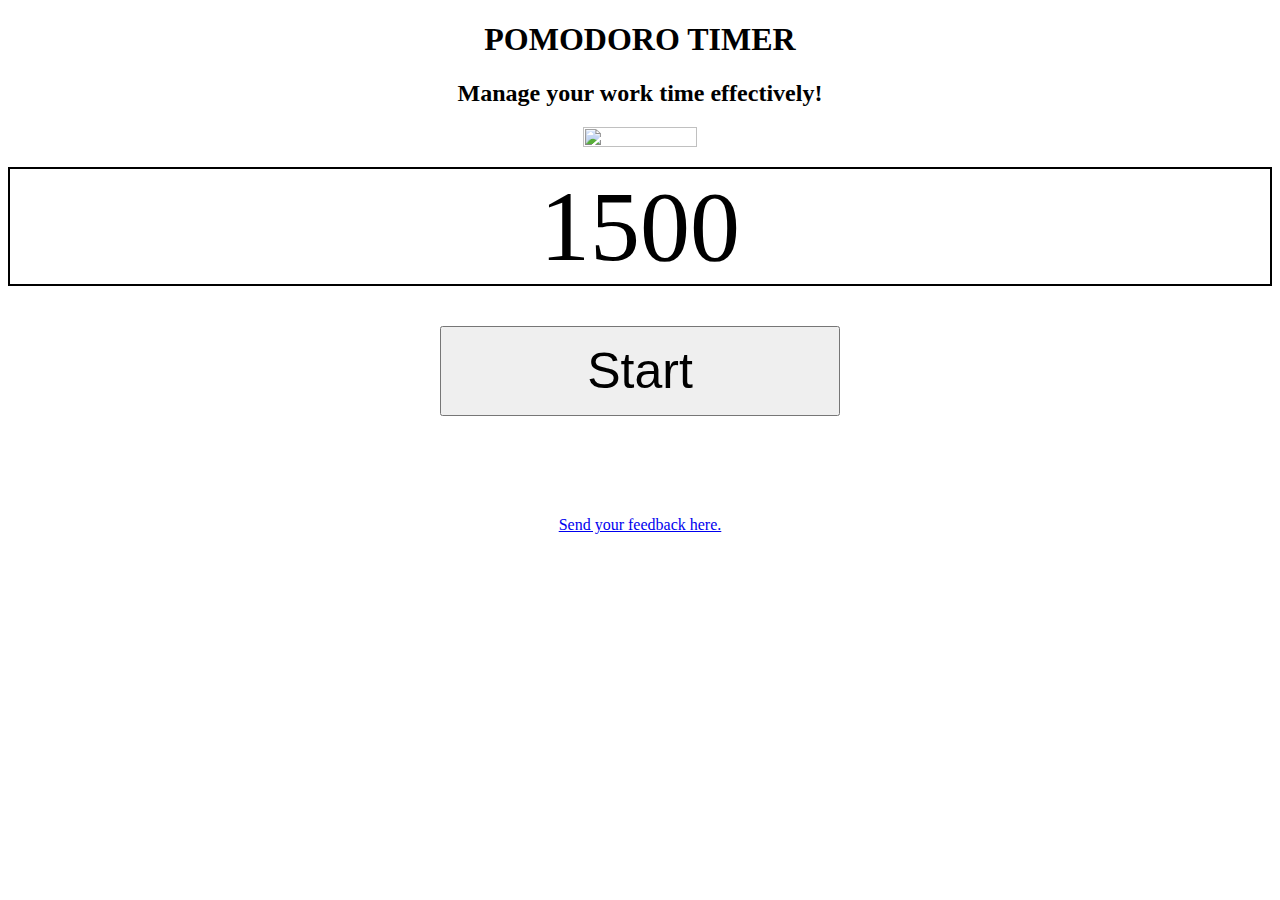
==== index.html @ bef69f12 "refactored styling and moved remaining time from p element to div" ====
<!DOCTYPE html>
<html>
<head>
    <title>Pomodoro App</title>
    <meta charset="utf-8">
    <meta name="viewport" content="width=device-width, initial-scale=1.0">
    <link rel="stylesheet" href="styles.css">
</head>
<body>
    <header>
        <h1>POMODORO TIMER</h1>
        <h2>Manage your work time effectively!</h2>
    </header>    
    <div>
        <p class="aligncenter">
            <img class="imagesize" src="Resources\depositphotos_6046412-stock-photo-under-construction.jpg" />
        </p>
    </div>
    <div class="countdowntimer">1500</div>
    <div class="wrapper">       
        <button type="button" class="button">Start</button>
    </div>
    <footer>
        <p>
            <a href="mailto:calanker@gmail.com">Send your feedback here.</a>
        </p>
    </footer>
</body>
</html>
---- styles.css ----
body {
	font-family: verdana;
	text-align: center;
}

.countdowntimer {
	border-style: solid;
	border-color: black;
	border-width: 2px;
	font-size: 100px;
}

.countdownclock {
	margin: auto;
}

.aligncenter {
	text-align: center;
}

.button {
	width: 400px;
	height: 90px;	
	font-size: 50px;
}

.wrapper {
	text-align: center;
	margin-top: 40px;
	margin-bottom: 100px;
}

.imagesize{
	width: 30%;
	height: 30%;
}
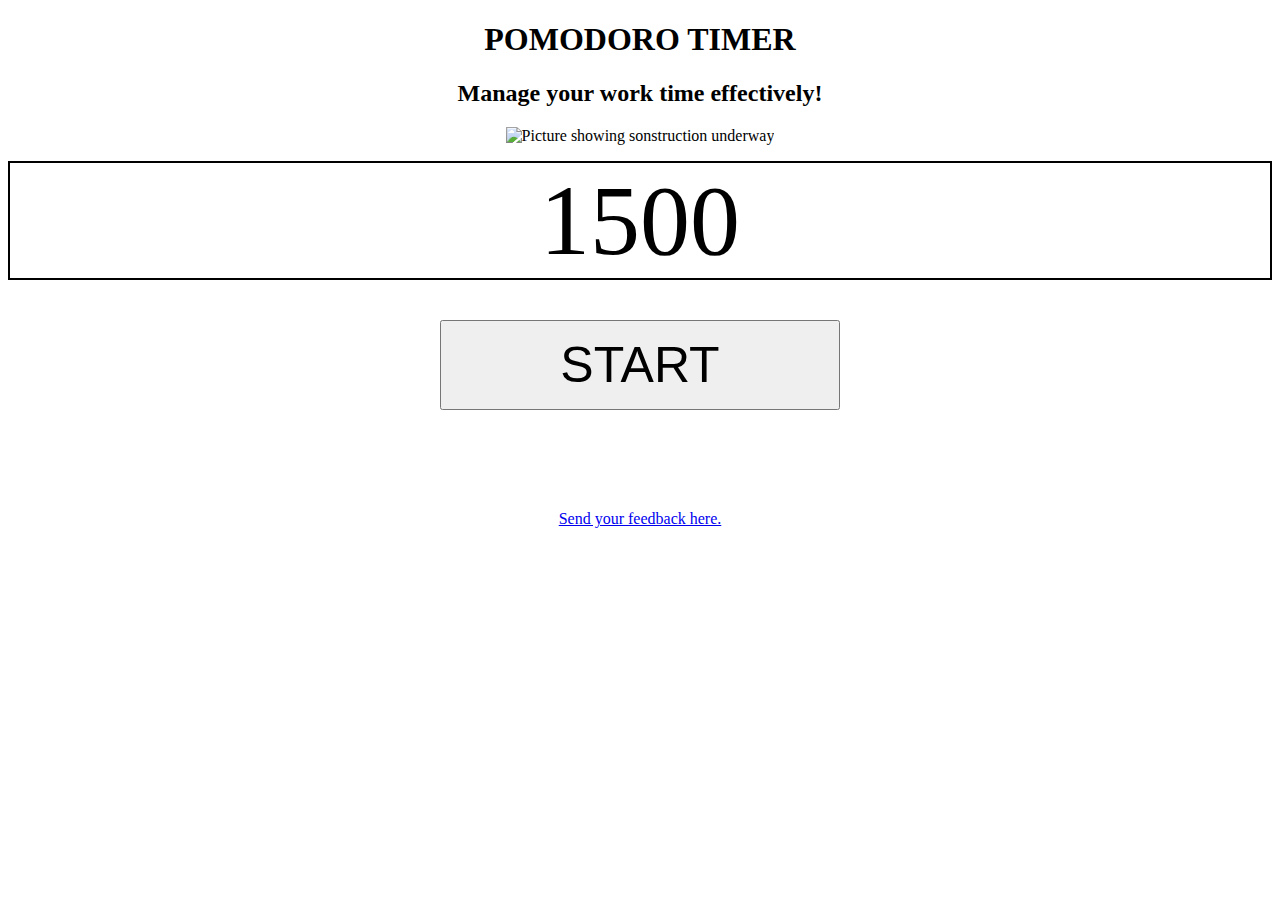
==== commit 98f49d88: "Added start/stop function" ====
--- a/index.html
+++ b/index.html
@@ -1,5 +1,5 @@
 <!DOCTYPE html>
-<html>
+<html lang="en">
 <head>
     <title>Pomodoro App</title>
     <meta charset="utf-8">
@@ -13,17 +13,18 @@
     </header>    
     <div>
         <p class="aligncenter">
-            <img class="imagesize" src="Resources\depositphotos_6046412-stock-photo-under-construction.jpg" />
+            <img src="Resources\depositphotos_6046412-stock-photo-under-construction.jpg" alt="Picture showing sonstruction underway"/>
         </p>
     </div>
-    <div class="countdowntimer">1500</div>
+    <div class="countdowntimer" id="seconds">1500</div>
     <div class="wrapper">       
-        <button type="button" class="button">Start</button>
+        <button type="button" id="button" class="button" onclick="startCountDown()">START</button>
     </div>
     <footer>
         <p>
             <a href="mailto:calanker@gmail.com">Send your feedback here.</a>
         </p>
     </footer>
+    <script src="Script.js"></script>
 </body>
 </html>--- a/styles.css
+++ b/styles.css
@@ -30,7 +30,7 @@
 	margin-bottom: 100px;
 }
 
-.imagesize{
+img {
 	width: 30%;
 	height: 30%;
 }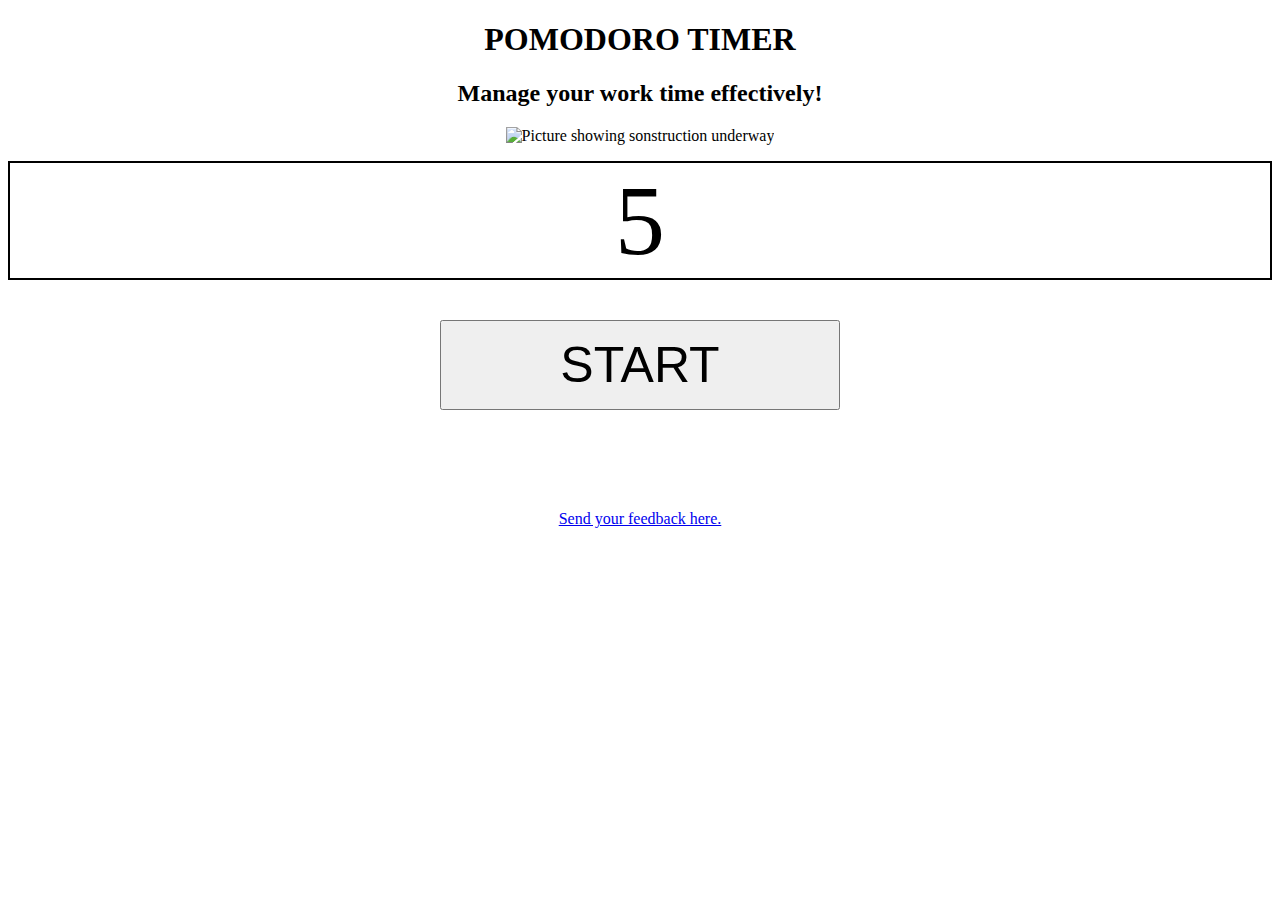
==== commit 0440973f: "Implemented count down function" ====
--- a/index.html
+++ b/index.html
@@ -16,7 +16,7 @@
             <img src="Resources\depositphotos_6046412-stock-photo-under-construction.jpg" alt="Picture showing sonstruction underway"/>
         </p>
     </div>
-    <div class="countdowntimer" id="seconds">1500</div>
+    <div class="countdowntimer" id="seconds">5</div>
     <div class="wrapper">       
         <button type="button" id="button" class="button" onclick="startCountDown()">START</button>
     </div>
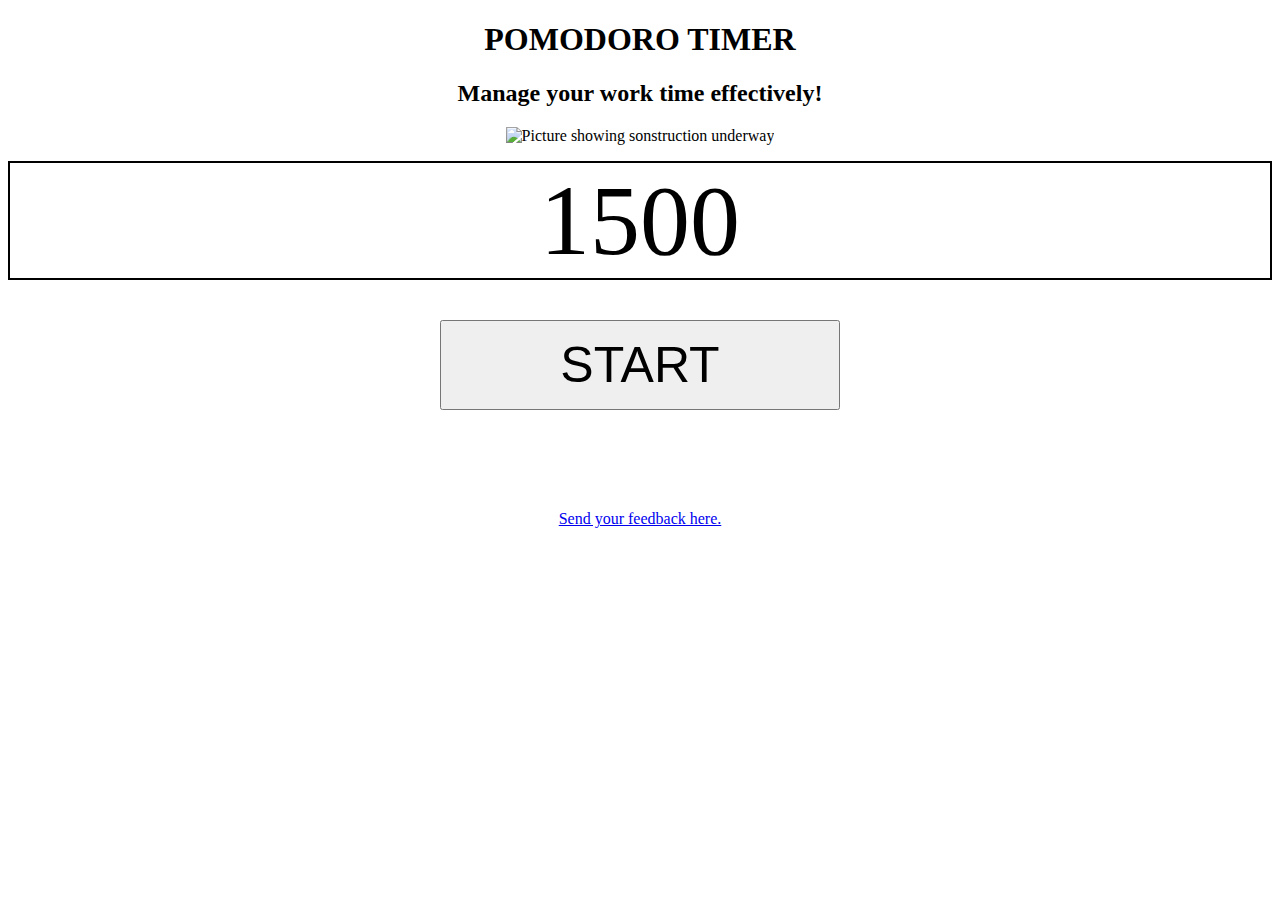
==== commit 6ef12a62: "Stopping the countdown finally works!" ====
--- a/index.html
+++ b/index.html
@@ -16,7 +16,7 @@
             <img src="Resources\depositphotos_6046412-stock-photo-under-construction.jpg" alt="Picture showing sonstruction underway"/>
         </p>
     </div>
-    <div class="countdowntimer" id="seconds">5</div>
+    <div class="countdowntimer" id="seconds">1500</div>
     <div class="wrapper">       
         <button type="button" id="button" class="button" onclick="startCountDown()">START</button>
     </div>
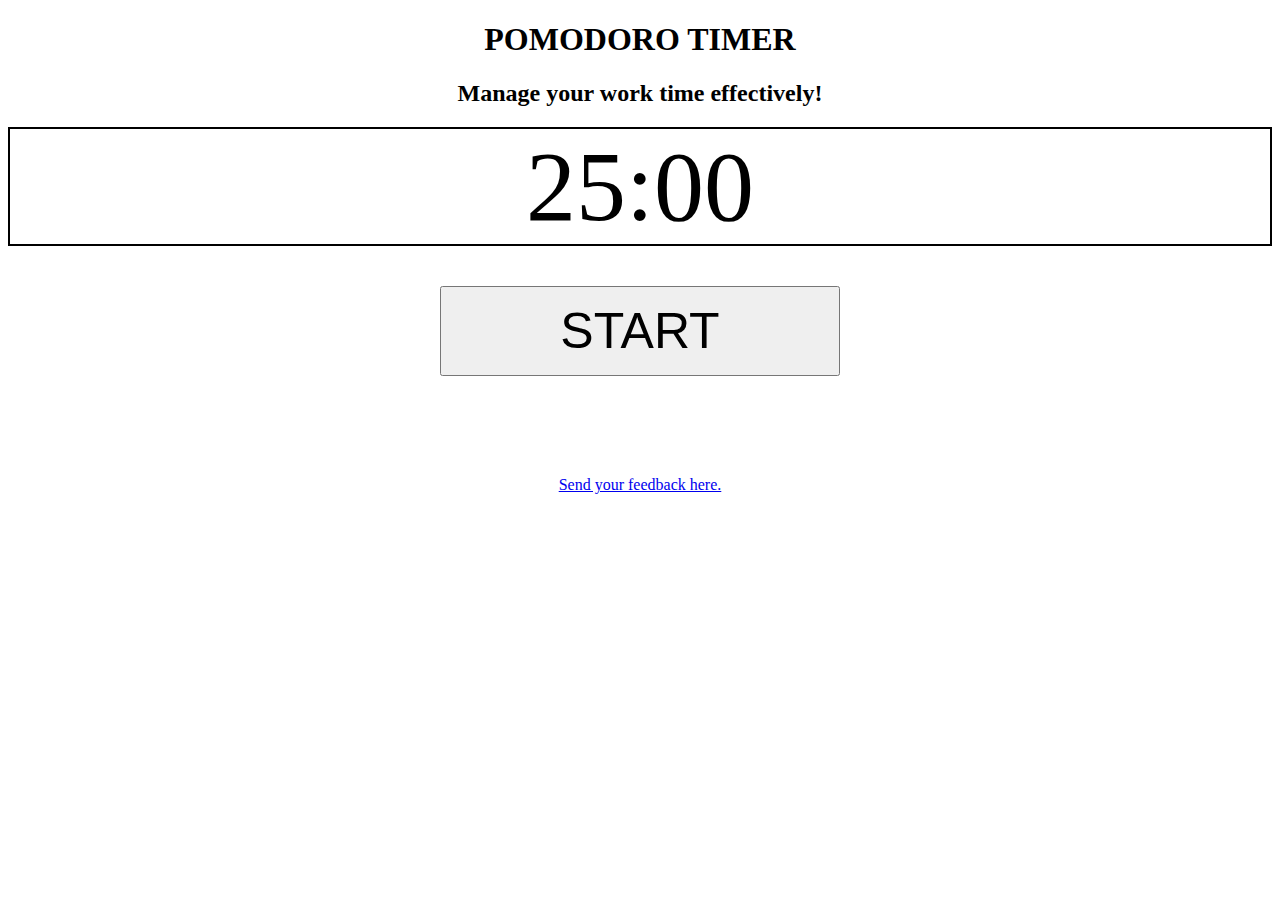
==== commit 091081ae: "Added favicon" ====
--- a/index.html
+++ b/index.html
@@ -3,8 +3,9 @@
 <head>
     <title>Pomodoro App</title>
     <meta charset="utf-8">
-    <meta name="viewport" content="width=device-width, initial-scale=1.0">
+    <meta name="viewport" height=device-height content="width=device-width, initial-scale=1.0">
     <link rel="stylesheet" href="styles.css">
+    <link rel="icon" type="image/x-icon" href="/images/favicon.png">
 </head>
 <body>
     <header>
@@ -12,17 +13,15 @@
         <h2>Manage your work time effectively!</h2>
     </header>    
     <div>
-        <p class="aligncenter">
-            <img src="Resources\depositphotos_6046412-stock-photo-under-construction.jpg" alt="Picture showing sonstruction underway"/>
-        </p>
+        <div id="circle" class="circle"></div>
     </div>
-    <div class="countdowntimer" id="seconds">1500</div>
+    <div class="countdowntimer" id="timer">25:00</div>
     <div class="wrapper">       
-        <button type="button" id="button" class="button" onclick="startCountDown()">START</button>
+        <button type="button" id="button" class="button" onclick="initialiseApp()">START</button>
     </div>
     <footer>
         <p>
-            <a href="mailto:calanker@gmail.com">Send your feedback here.</a>
+            <a href="https://github.com/chrisanker/pomodoro-web-app/issues">Send your feedback here.</a>
         </p>
     </footer>
     <script src="Script.js"></script>
